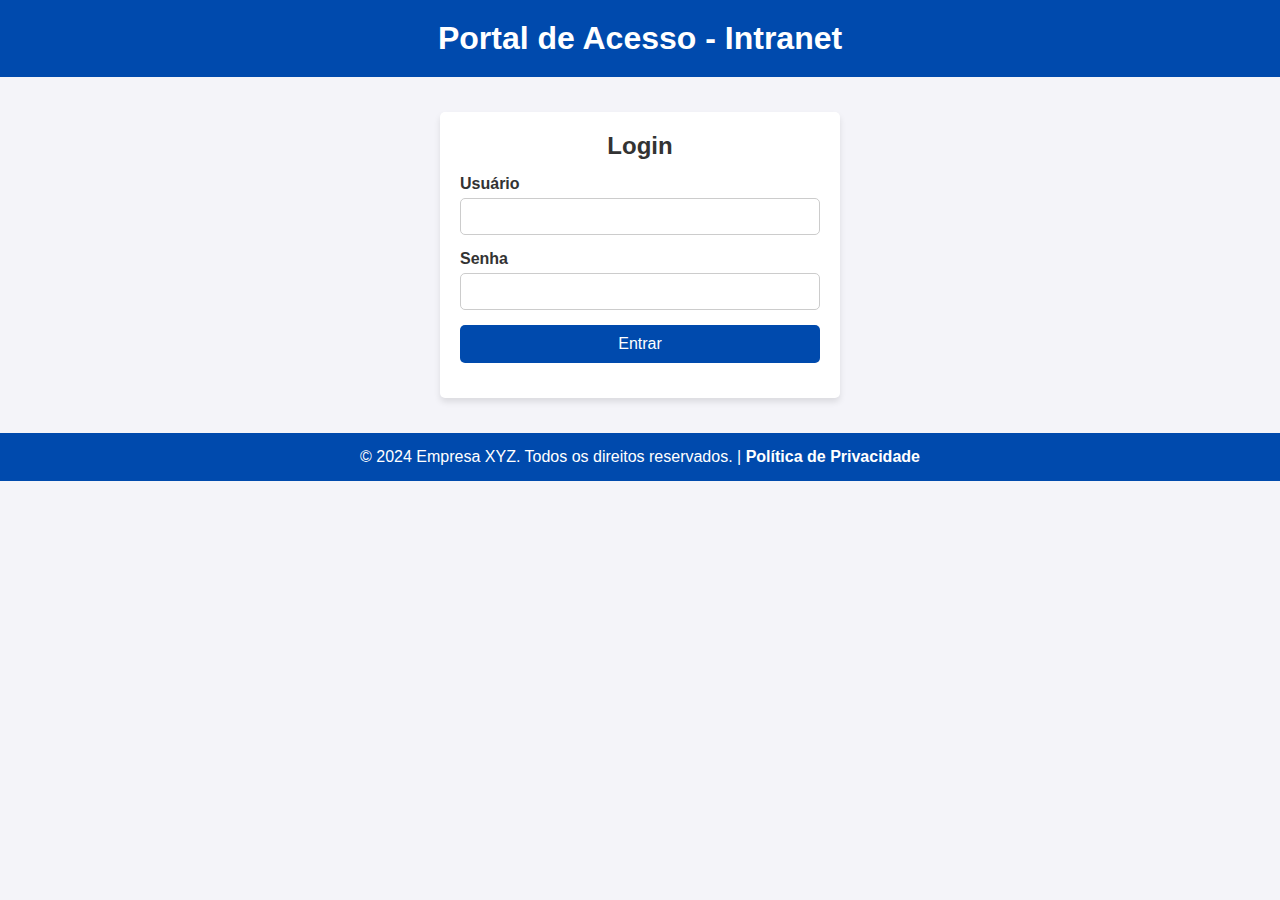
==== pagina-intranet.html @ 7ec03b4a "Adicionado pagina intranet" ====
<!DOCTYPE html>
<html lang="pt-BR">
<head>
    <meta charset="UTF-8">
    <meta name="viewport" content="width=device-width, initial-scale=1.0">
    <title>Portal de Acesso - Intranet</title>
    <style>
        * {
            margin: 0;
            padding: 0;
            box-sizing: border-box;
            font-family: Arial, sans-serif;
        }
        body {
            background-color: #f4f4f9;
            color: #333;
        }
        .header {
            background-color: #004aad;
            color: white;
            padding: 20px 0;
            text-align: center;
        }
        .container {
            max-width: 1200px;
            margin: 20px auto;
            padding: 15px;
        }
        .login-form {
            background: white;
            padding: 20px;
            border-radius: 5px;
            box-shadow: 0 4px 6px rgba(0, 0, 0, 0.1);
            max-width: 400px;
            margin: auto;
        }
        .login-form h2 {
            margin-bottom: 15px;
            text-align: center;
        }
        .form-group {
            margin-bottom: 15px;
        }
        .form-group label {
            display: block;
            margin-bottom: 5px;
            font-weight: bold;
        }
        .form-group input {
            width: 100%;
            padding: 10px;
            border: 1px solid #ccc;
            border-radius: 5px;
        }
        .form-group button {
            width: 100%;
            padding: 10px;
            background-color: #004aad;
            color: white;
            border: none;
            border-radius: 5px;
            cursor: pointer;
            font-size: 16px;
        }
        .form-group button:hover {
            background-color: #003a8c;
        }
        .footer {
            text-align: center;
            padding: 15px;
            background-color: #004aad;
            color: white;
            margin-top: 20px;
        }
        .footer a {
            color: white;
            text-decoration: none;
            font-weight: bold;
        }
        .footer a:hover {
            text-decoration: underline;
        }
    </style>
</head>
<body>
    <header class="header">
        <h1>Portal de Acesso - Intranet</h1>
    </header>

    <div class="container">
        <div class="login-form">
            <h2>Login</h2>
            <form action="/authenticate.php" method="post">
                <div class="form-group">
                    <label for="username">Usuário</label>
                    <input type="text" id="username" name="username" required>
                </div>
                <div class="form-group">
                    <label for="password">Senha</label>
                    <input type="password" id="password" name="password" required>
                </div>
                <div class="form-group">
                    <button type="submit">Entrar</button>
                </div>
            </form>
        </div>
    </div>

    <footer class="footer">
        <p>&copy; 2024 Empresa XYZ. Todos os direitos reservados. | <a href="#">Política de Privacidade</a></p>
    </footer>
</body>
</html>
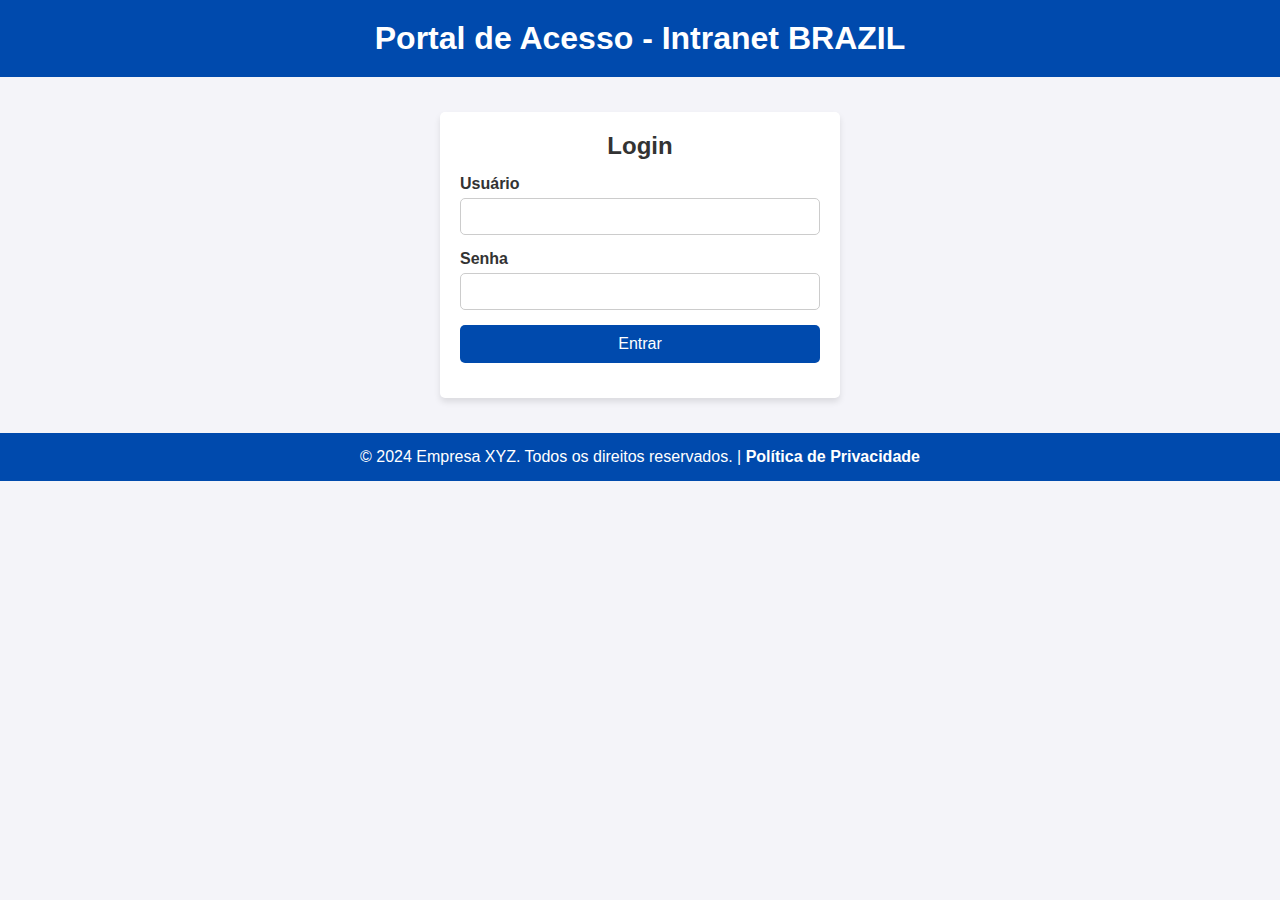
==== commit 101f6399: "Alterado nome da INTRANET" ====
--- a/pagina-intranet.html
+++ b/pagina-intranet.html
@@ -84,7 +84,7 @@
 </head>
 <body>
     <header class="header">
-        <h1>Portal de Acesso - Intranet</h1>
+        <h1>Portal de Acesso - Intranet BRAZIL</h1>
     </header>
 
     <div class="container">
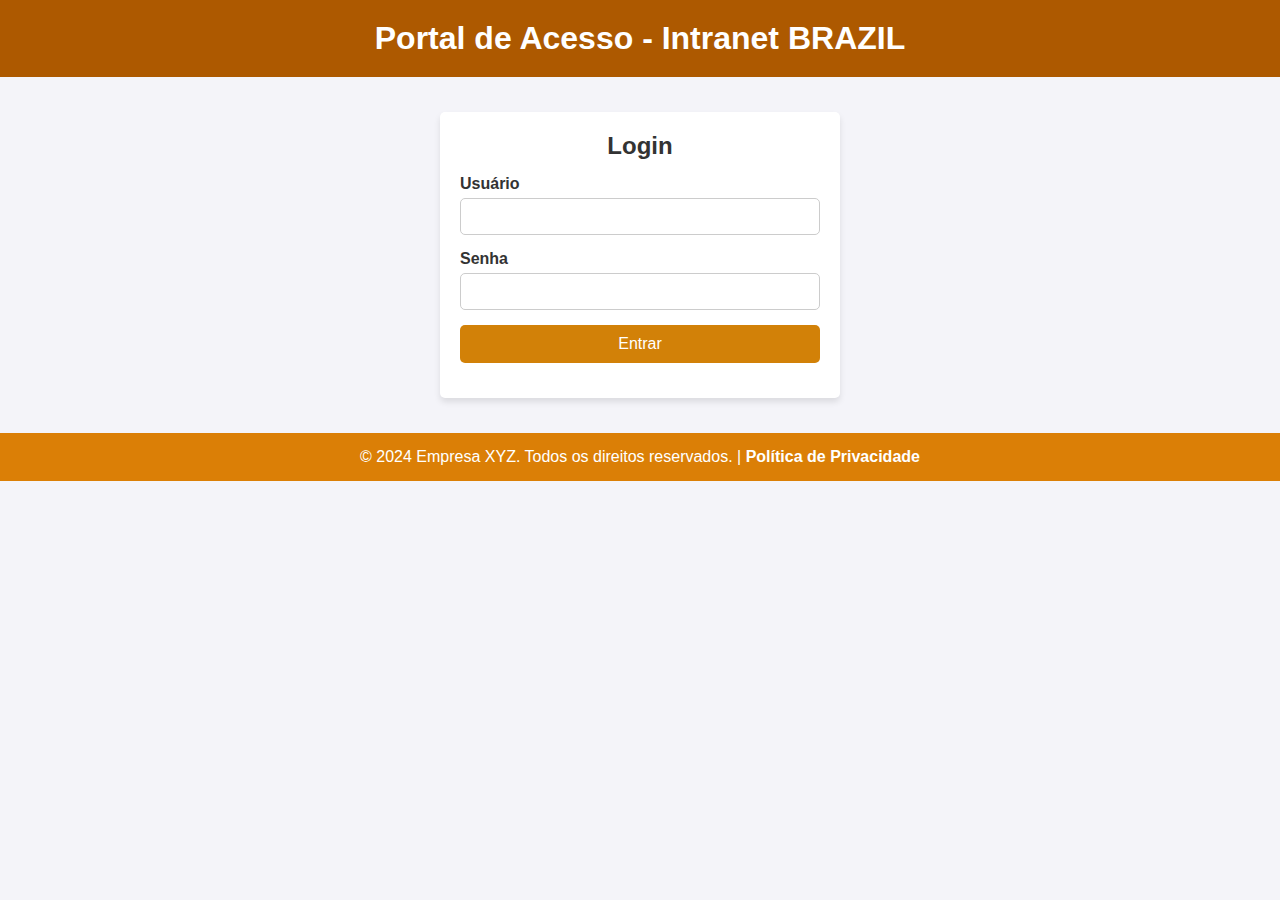
==== commit 8a7f4aa5: "Troca de cores da INTRANET" ====
--- a/pagina-intranet.html
+++ b/pagina-intranet.html
@@ -16,7 +16,7 @@
             color: #333;
         }
         .header {
-            background-color: #004aad;
+            background-color: #ad5900;
             color: white;
             padding: 20px 0;
             text-align: center;
@@ -55,7 +55,7 @@
         .form-group button {
             width: 100%;
             padding: 10px;
-            background-color: #004aad;
+            background-color: #d28108;
             color: white;
             border: none;
             border-radius: 5px;
@@ -68,7 +68,7 @@
         .footer {
             text-align: center;
             padding: 15px;
-            background-color: #004aad;
+            background-color: #db7f06;
             color: white;
             margin-top: 20px;
         }
